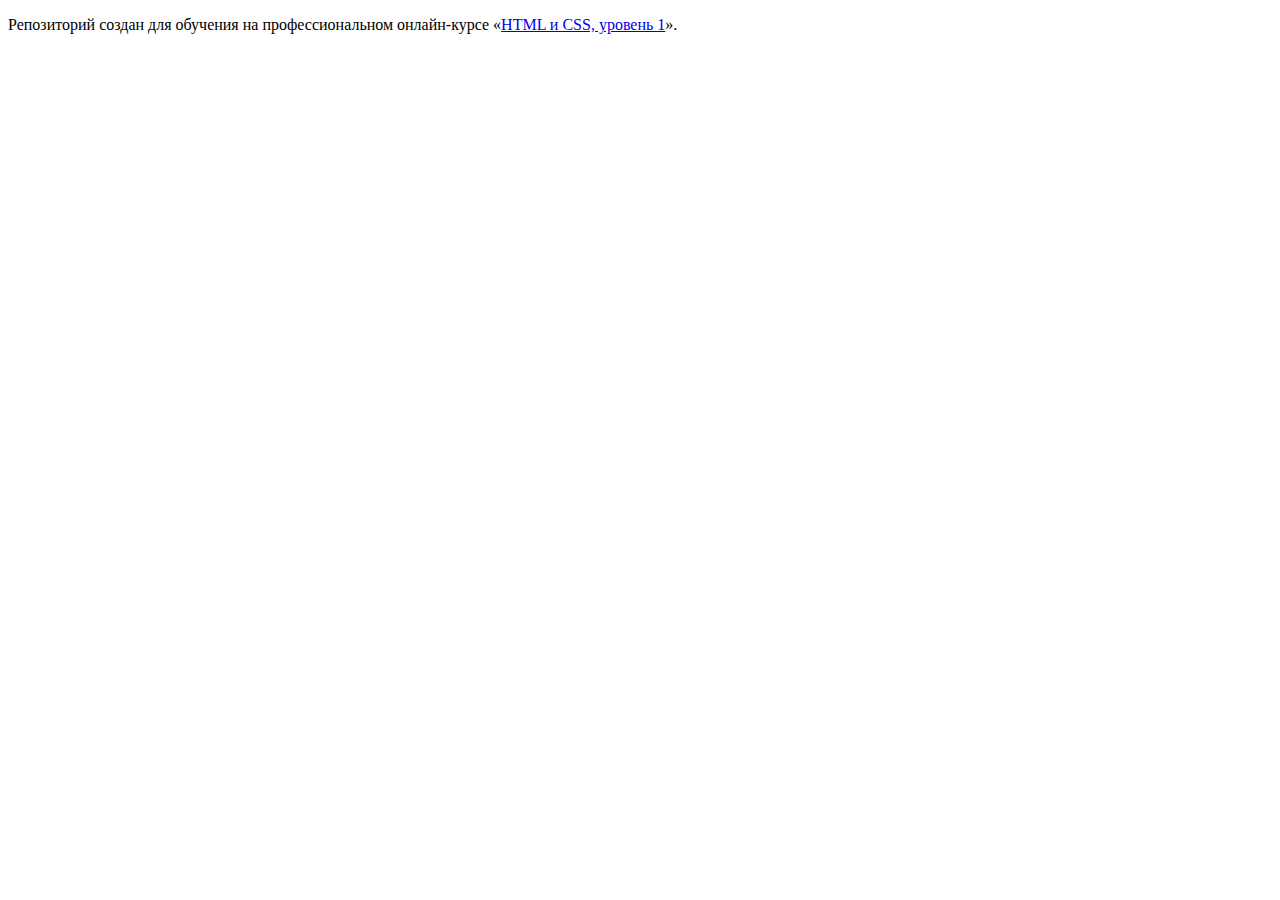
==== index.html @ acc7c1e1 ":hatching_chick:" ====
<!DOCTYPE html>
<html lang="ru">
  <head>
    <meta charset="utf-8">
    <title>HTML Academy: Седона</title>
  </head>
  <body>

    <p>Репозиторий создан для обучения на профессиональном онлайн‑курсе «<a href="https://htmlacademy.ru/intensive/htmlcss">HTML и CSS, уровень 1</a>».</p>

  </body>
</html>
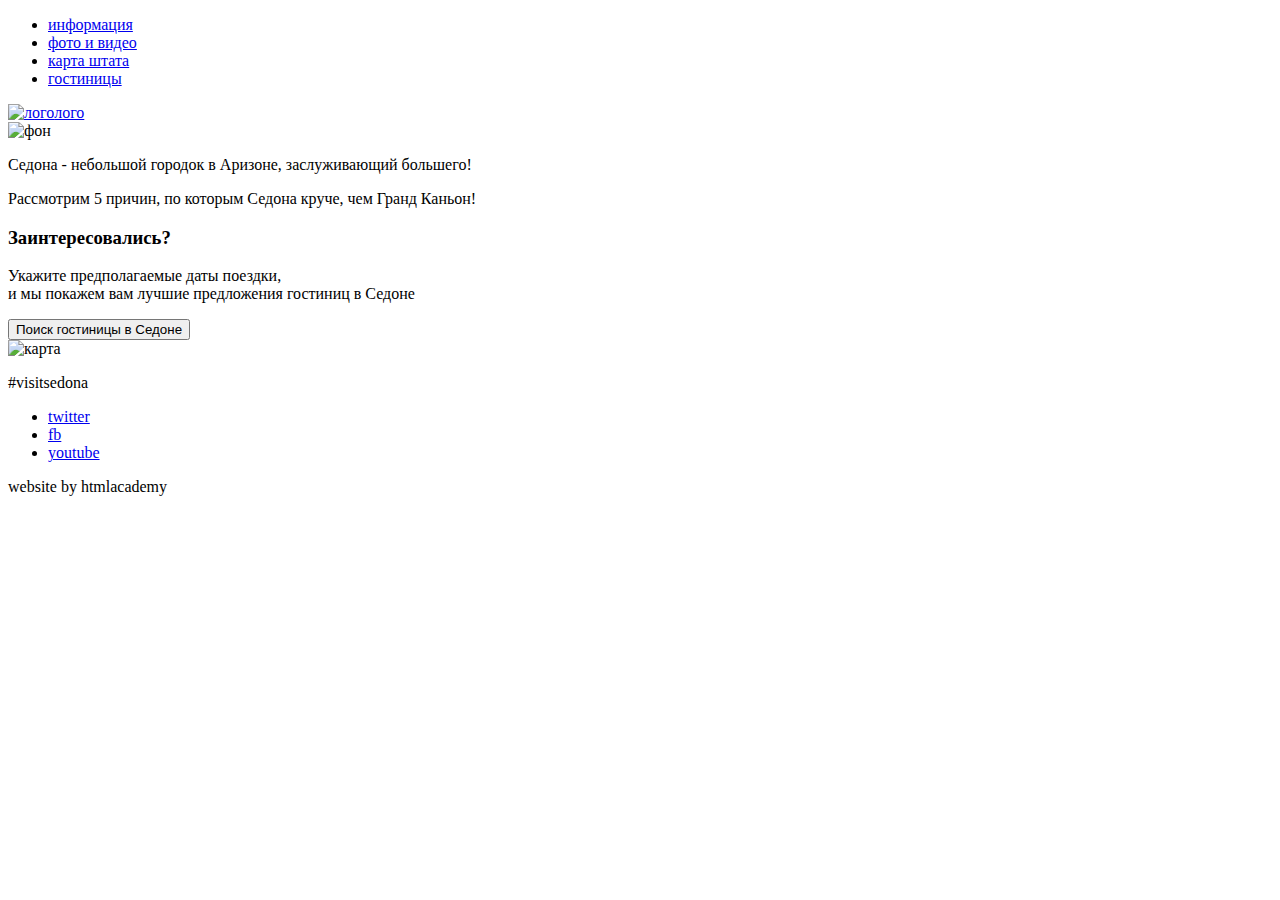
==== commit 01e1d23d: "Исправила дубль 3" ====
--- a/index.html
+++ b/index.html
@@ -1,12 +1,44 @@
 <!DOCTYPE html>
 <html lang="ru">
-  <head>
-    <meta charset="utf-8">
-    <title>HTML Academy: Седона</title>
-  </head>
-  <body>
-
-    <p>Репозиторий создан для обучения на профессиональном онлайн‑курсе «<a href="https://htmlacademy.ru/intensive/htmlcss">HTML и CSS, уровень 1</a>».</p>
-
-  </body>
+    <head>
+        <meta charset="utf-8">
+        <title>Главная │ Седона</title>
+        <link rel="stylesheet" href="css/normalize.css">
+        <link rel="stylesheet" href="css/style.css">
+    </head>
+    <body>
+        <header class="main-header">
+            <nav class="main-navigation">
+                <ul class="site-navigation">
+                    <li><a href="#">информация</a></li>
+                    <li><a href="#">фото и видео</a></li>
+                    <li><a href="#">карта штата</a></li>
+                    <li><a href="#">гостиницы</a></li>
+                </ul>
+                <a href="url"><img class="logo" src="url" alt="лого">лого</a>
+            </nav>
+        </header>
+        <main>
+            <section class="promo">
+                <img class="promo-pic" src="url" alt="фон">
+                <p class="promo-text">Седона - небольшой городок в Аризоне, заслуживающий большего!</p>
+                <p class="promo-info">Рассмотрим 5 причин, по которым Седона круче, чем Гранд Каньон!</p>
+            </section>
+            <section class="booking">
+                <h3 class="booking-title">Заинтересовались?</h3>
+                <p class="booking-info">Укажите предполагаемые даты поездки,<br>и мы покажем вам лучшие предложения гостиниц в Седоне</p>
+                <button class="button button-brown booking-button">Поиск гостиницы в Седоне</button>
+            </section>
+        </main>
+        <footer class="main-footer">
+            <img class="footer-map" src="url" alt="карта">
+            <p class="footer-hashtag">#visitsedona</p>
+            <ul class="footer-social">
+                <li><a class="social-btn" href="url">twitter</a></li>
+                <li><a class="social-btn" href="url">fb</a></li>
+                <li><a class="social-btn" href="url">youtube</a></li>
+            </ul>
+            <p class="footer-copyright">website by htmlacademy</p>
+        </footer>
+    </body>
 </html>
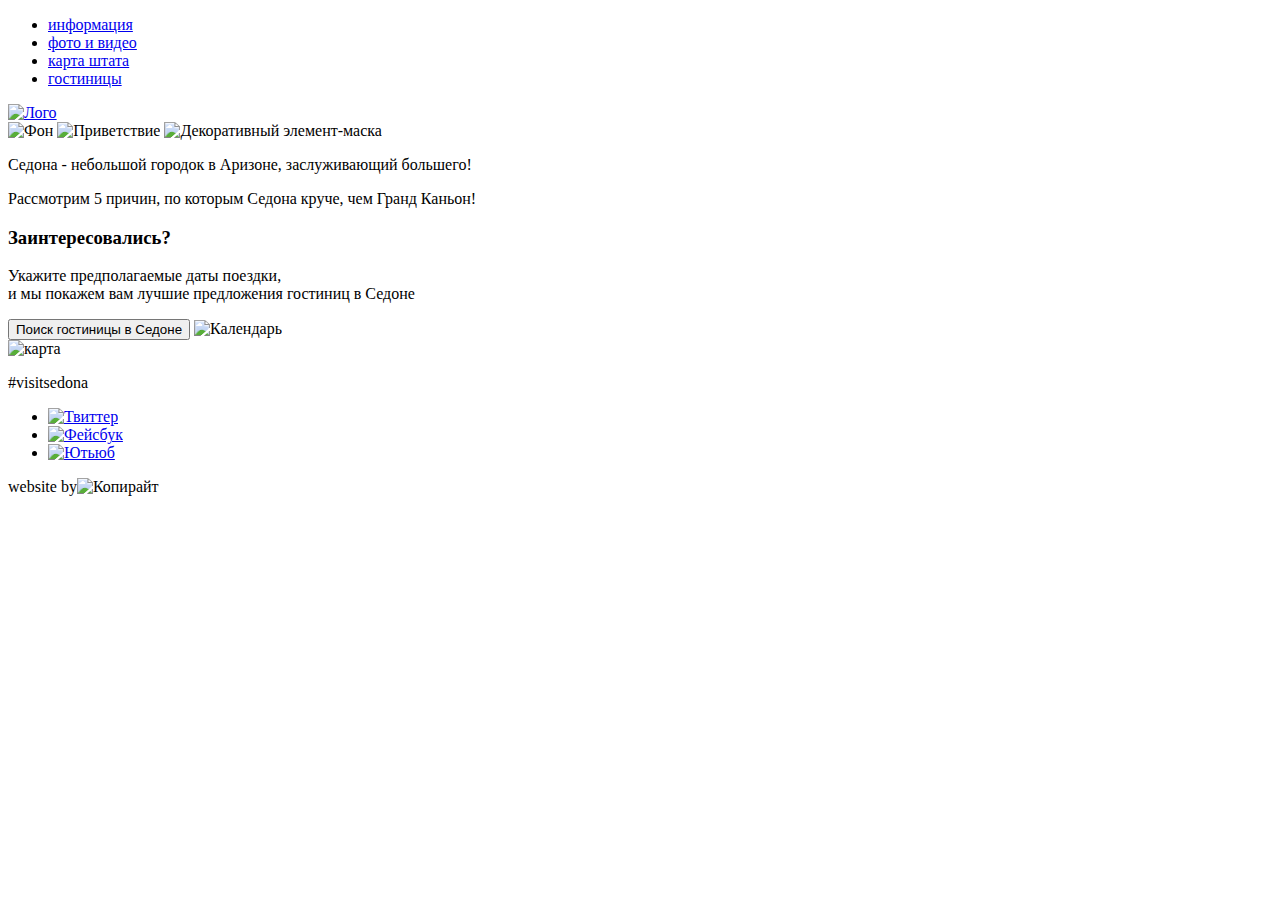
==== commit 09f7851e: "Подготовила графику" ====
--- a/index.html
+++ b/index.html
@@ -15,12 +15,16 @@
                     <li><a href="#">карта штата</a></li>
                     <li><a href="#">гостиницы</a></li>
                 </ul>
-                <a href="url"><img class="logo" src="url" alt="лого">лого</a>
+                <a href="url">
+                    <img class="logo" src="img/logo-sedona.svg" width="138" height="71" alt="Лого">
+                </a>
             </nav>
         </header>
-        <main>
+        <main class="container">
             <section class="promo">
-                <img class="promo-pic" src="url" alt="фон">
+                <img class="promo-pic" src="img/background-photo.jpg" width="1200" height="450" alt="Фон">
+                <img src="img/intro-welcome.svg" width="1907" height="1466" alt="Приветствие">
+                <img src="img/intro-mask.svg" width="5000" height="246" alt="Декоративный элемент-маска">
                 <p class="promo-text">Седона - небольшой городок в Аризоне, заслуживающий большего!</p>
                 <p class="promo-info">Рассмотрим 5 причин, по которым Седона круче, чем Гранд Каньон!</p>
             </section>
@@ -28,17 +32,30 @@
                 <h3 class="booking-title">Заинтересовались?</h3>
                 <p class="booking-info">Укажите предполагаемые даты поездки,<br>и мы покажем вам лучшие предложения гостиниц в Седоне</p>
                 <button class="button button-brown booking-button">Поиск гостиницы в Седоне</button>
+                <img src="img/calendar.svg" width="21" height="22" alt="Календарь">
             </section>
         </main>
         <footer class="main-footer">
             <img class="footer-map" src="url" alt="карта">
             <p class="footer-hashtag">#visitsedona</p>
             <ul class="footer-social">
-                <li><a class="social-btn" href="url">twitter</a></li>
-                <li><a class="social-btn" href="url">fb</a></li>
-                <li><a class="social-btn" href="url">youtube</a></li>
+                <li>
+                    <a class="social-btn" href="url">
+                        <img src="img/twitter.svg" width="17" height="15" alt="Твиттер">
+                    </a>
+                </li>
+                <li>
+                    <a class="social-btn" href="url">
+                        <img src="img/fb-icon.svg" width="12" height="22" alt="Фейсбук">
+                    </a>
+                </li>
+                <li>
+                    <a class="social-btn" href="url">
+                        <img src="img/youtube.svg" width="20" height="16" alt="Ютьюб">
+                    </a>
+                </li>
             </ul>
-            <p class="footer-copyright">website by htmlacademy</p>
+            <p class="footer-copyright">website by<img src="img/logo-htmlacademy.svg" width="115" height="41" alt="Копирайт"></p>
         </footer>
     </body>
 </html>
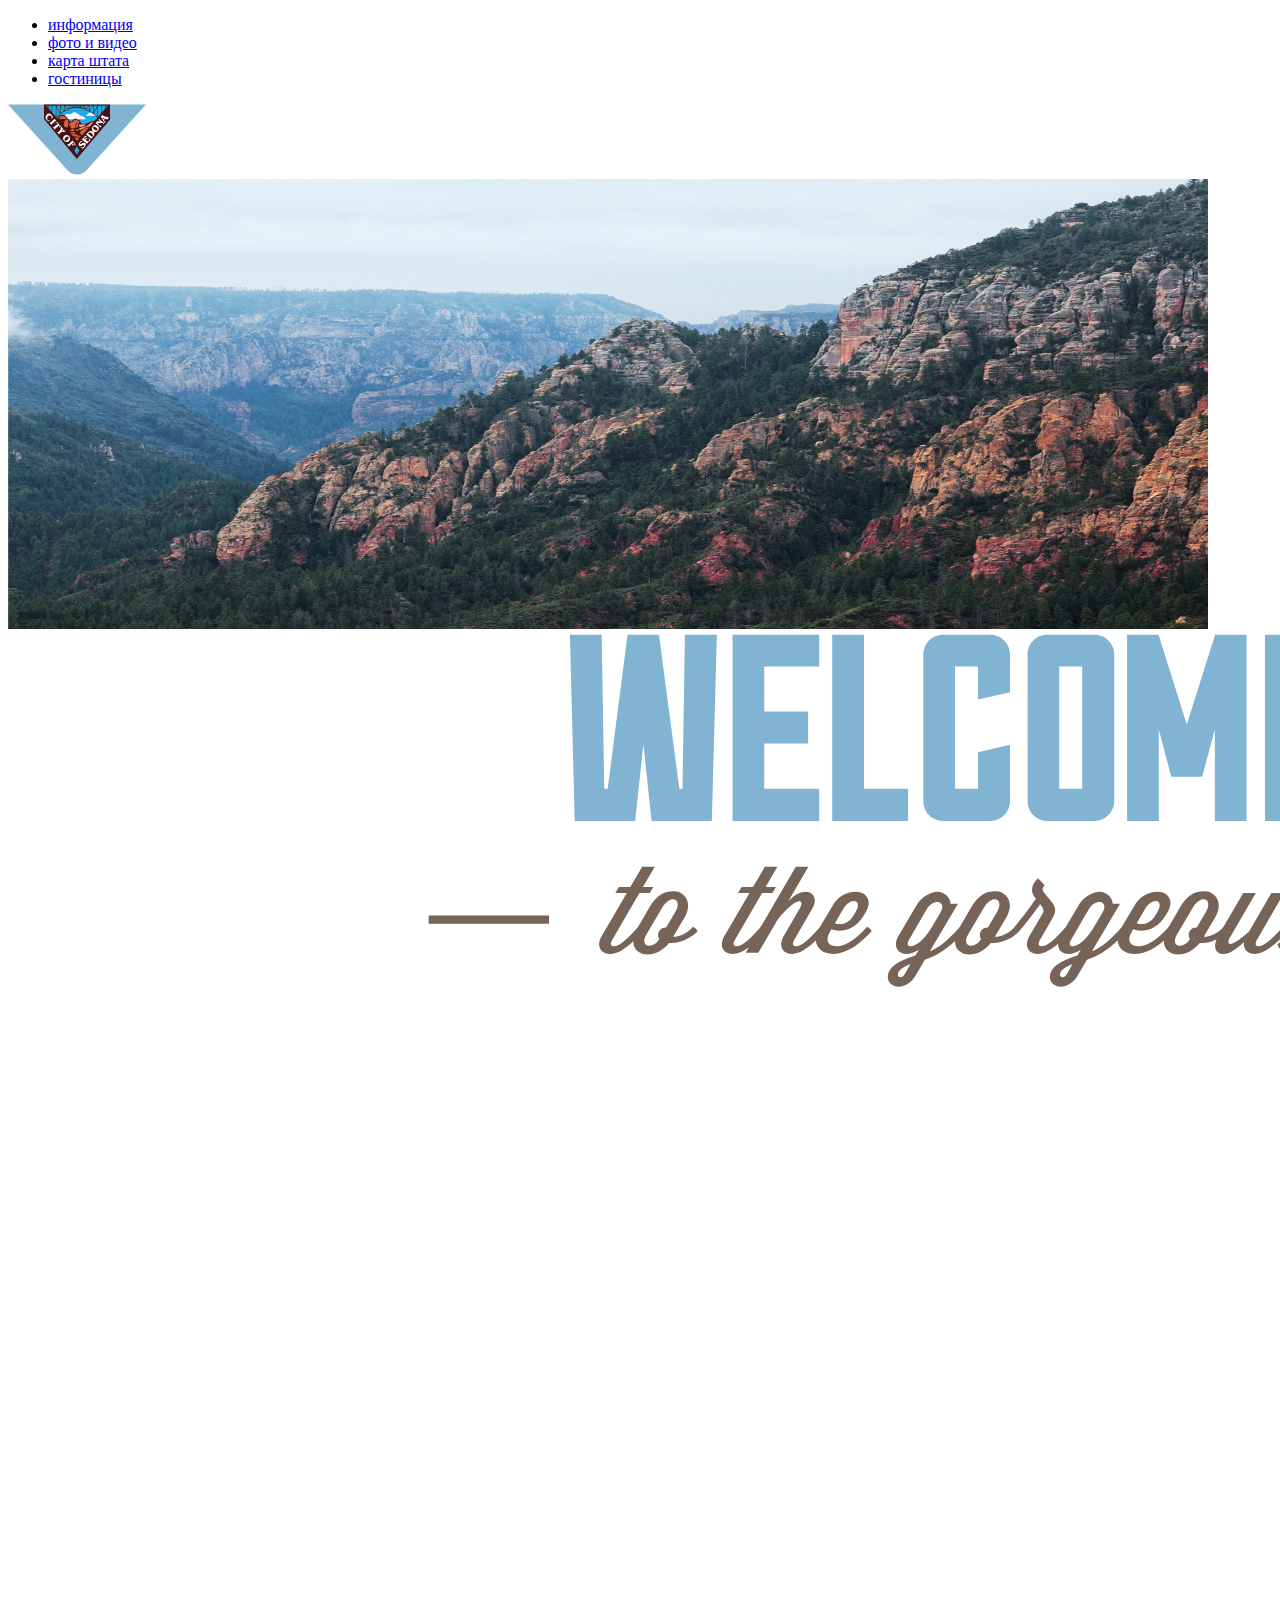
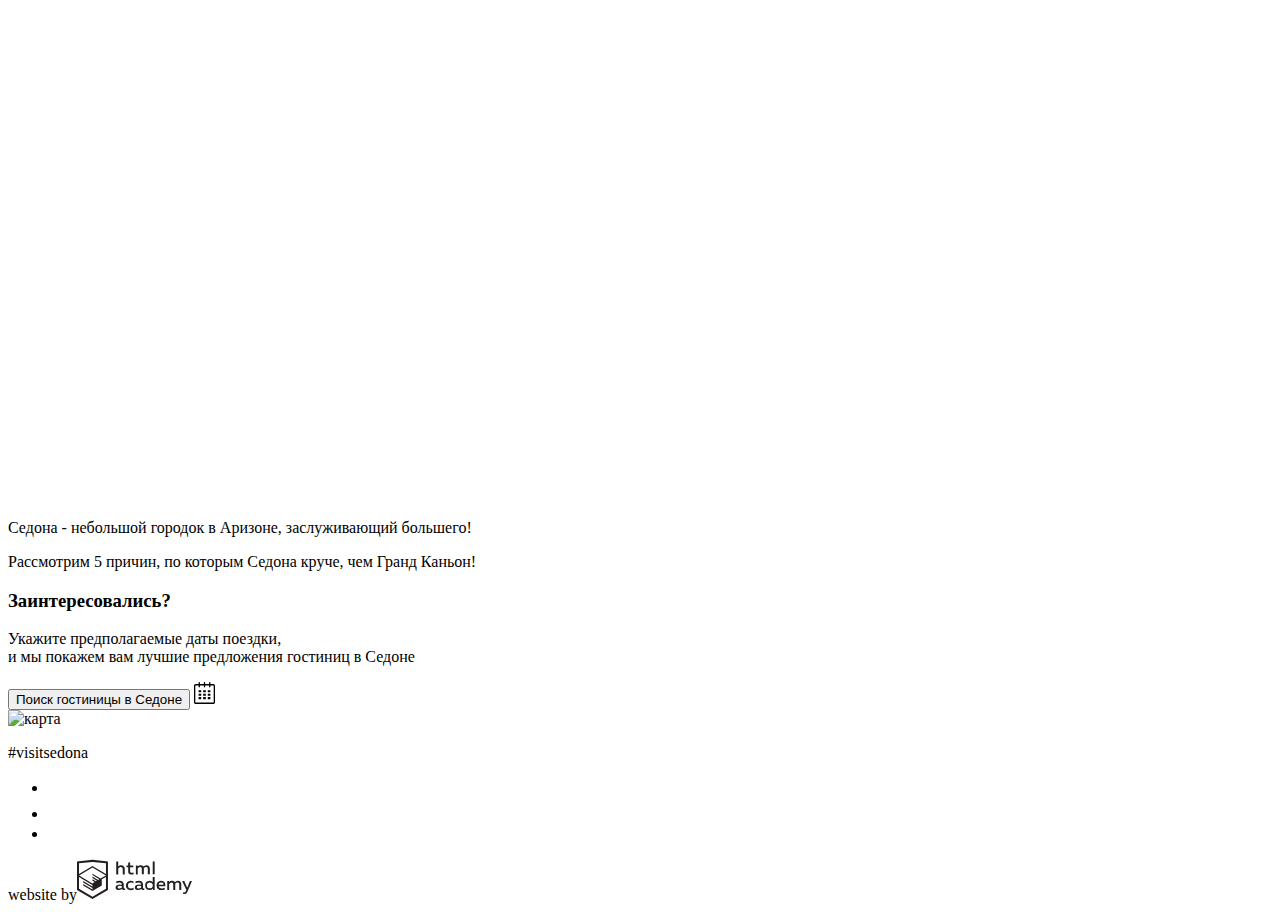
==== commit df90d0a6: "Внесла исправления в декоративную часть" ====
--- a/index.html
+++ b/index.html
@@ -16,15 +16,14 @@
                     <li><a href="#">гостиницы</a></li>
                 </ul>
                 <a href="url">
-                    <img class="logo" src="img/logo-sedona.svg" width="138" height="71" alt="Лого">
+                    <img class="logo" src="img/logo-sedona.svg" width="138" height="71" alt="Лого Седоны">
                 </a>
             </nav>
         </header>
         <main class="container">
             <section class="promo">
-                <img class="promo-pic" src="img/background-photo.jpg" width="1200" height="450" alt="Фон">
+                <img class="promo-pic" src="img/promo-sedona.jpg" width="1200" height="450" alt="Фон">
                 <img src="img/intro-welcome.svg" width="1907" height="1466" alt="Приветствие">
-                <img src="img/intro-mask.svg" width="5000" height="246" alt="Декоративный элемент-маска">
                 <p class="promo-text">Седона - небольшой городок в Аризоне, заслуживающий большего!</p>
                 <p class="promo-info">Рассмотрим 5 причин, по которым Седона круче, чем Гранд Каньон!</p>
             </section>
@@ -33,6 +32,7 @@
                 <p class="booking-info">Укажите предполагаемые даты поездки,<br>и мы покажем вам лучшие предложения гостиниц в Седоне</p>
                 <button class="button button-brown booking-button">Поиск гостиницы в Седоне</button>
                 <img src="img/calendar.svg" width="21" height="22" alt="Календарь">
+
             </section>
         </main>
         <footer class="main-footer">
@@ -41,21 +41,22 @@
             <ul class="footer-social">
                 <li>
                     <a class="social-btn" href="url">
-                        <img src="img/twitter.svg" width="17" height="15" alt="Твиттер">
+                        <img src="img/twitter-icon.svg" width="17" height="15" alt="Твиттер">
                     </a>
                 </li>
                 <li>
                     <a class="social-btn" href="url">
                         <img src="img/fb-icon.svg" width="12" height="22" alt="Фейсбук">
+
                     </a>
                 </li>
                 <li>
                     <a class="social-btn" href="url">
-                        <img src="img/youtube.svg" width="20" height="16" alt="Ютьюб">
+                        <img src="img/youtube-icon.svg" width="20" height="16" alt="Ютьюб">
                     </a>
                 </li>
             </ul>
-            <p class="footer-copyright">website by<img src="img/logo-htmlacademy.svg" width="115" height="41" alt="Копирайт"></p>
+            <p class="footer-copyright">website by<img src="img/logo-htmlacademy.svg" width="115" height="41" alt="Логотип HTML Academy"></p>
         </footer>
     </body>
 </html>
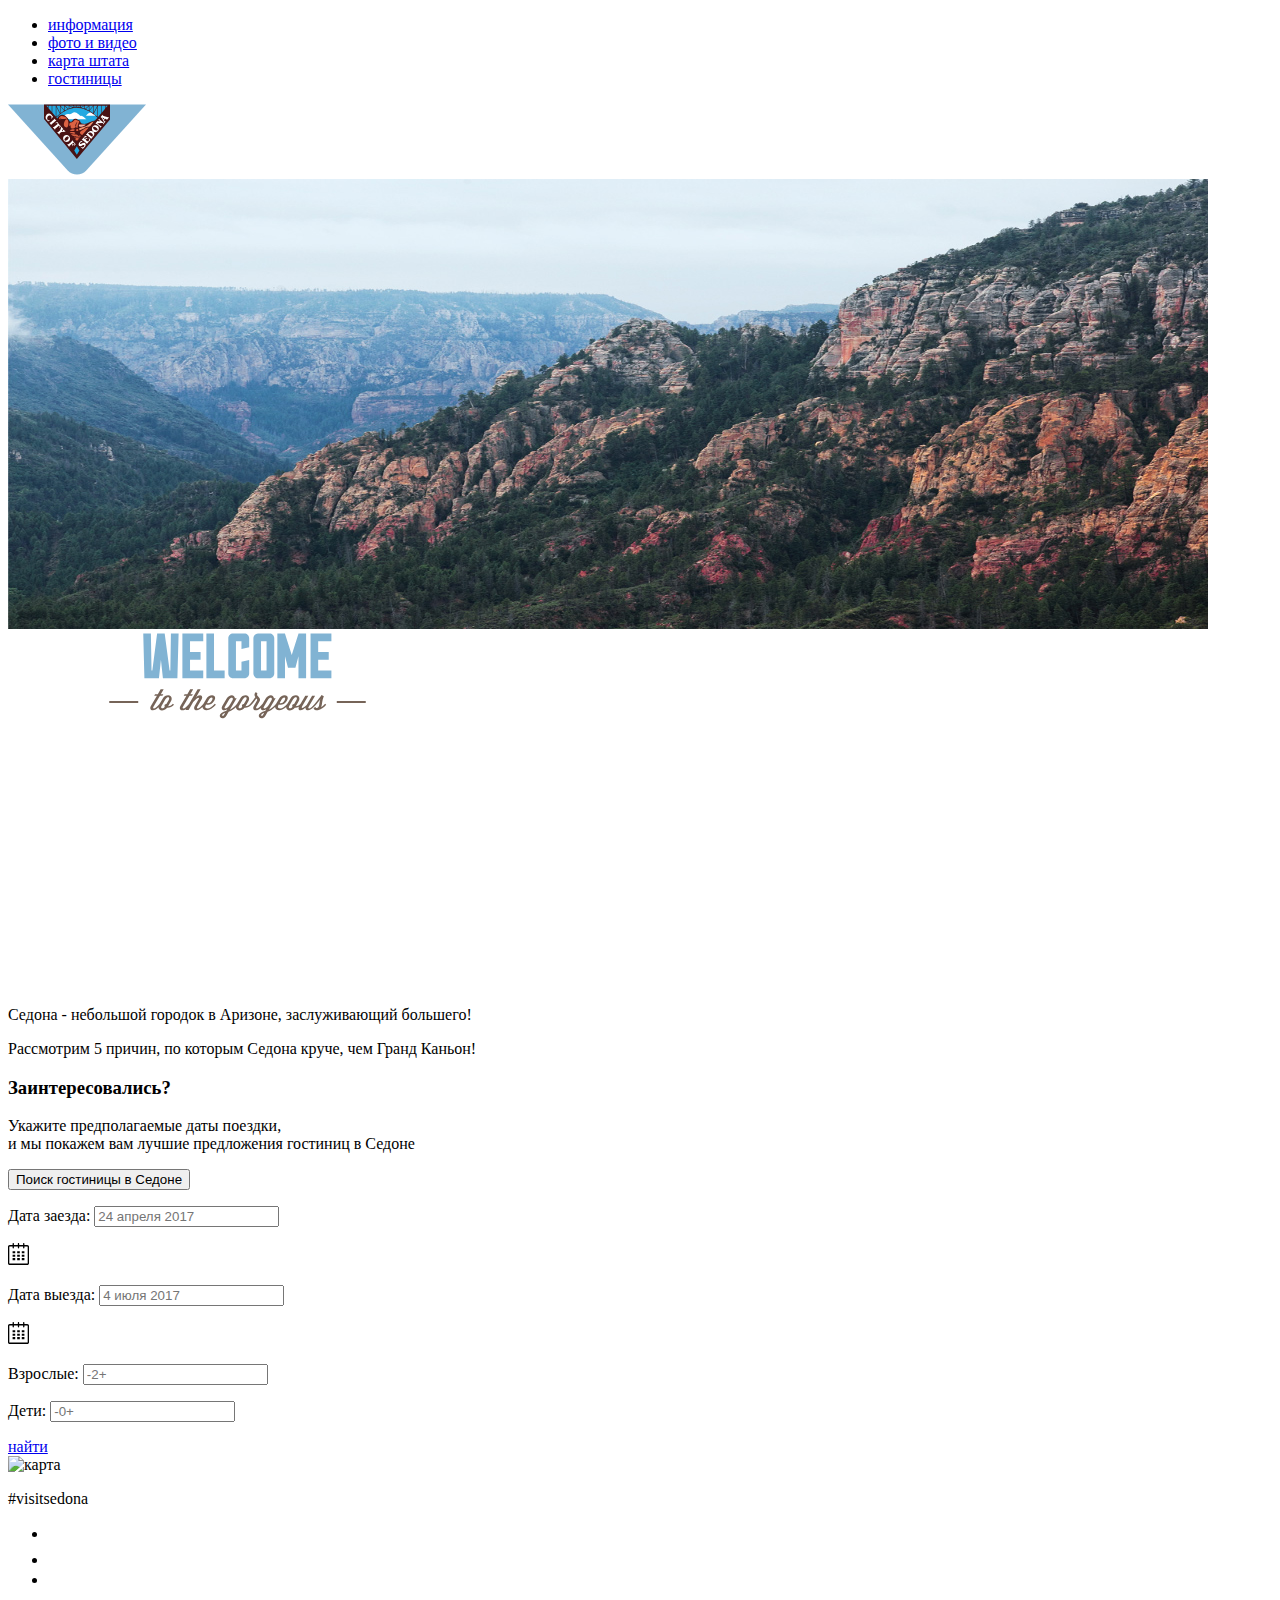
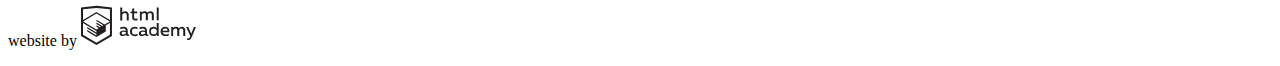
==== commit ba457f2d: "Внесла изменения. Доступность и формы" ====
--- a/index.html
+++ b/index.html
@@ -23,16 +23,39 @@
         <main class="container">
             <section class="promo">
                 <img class="promo-pic" src="img/promo-sedona.jpg" width="1200" height="450" alt="Фон">
-                <img src="img/intro-welcome.svg" width="1907" height="1466" alt="Приветствие">
+                <img src="img/intro-welcome.svg" width="459" height="353" alt="Приветствие">
                 <p class="promo-text">Седона - небольшой городок в Аризоне, заслуживающий большего!</p>
                 <p class="promo-info">Рассмотрим 5 причин, по которым Седона круче, чем Гранд Каньон!</p>
             </section>
             <section class="booking">
                 <h3 class="booking-title">Заинтересовались?</h3>
                 <p class="booking-info">Укажите предполагаемые даты поездки,<br>и мы покажем вам лучшие предложения гостиниц в Седоне</p>
-                <button class="button button-brown booking-button">Поиск гостиницы в Седоне</button>
-                <img src="img/calendar.svg" width="21" height="22" alt="Календарь">
+                <aside class="search-field">
+                    <button class="button button-brown booking-button">Поиск гостиницы в Седоне</button>
+                    <form class="search-data" method="post" action="#">
+                        <p>
+                            <label for="arriving">Дата заезда:</label>
+                            <input id="arriving" type="text" name="date" placeholder="24 апреля 2017">
+                        </p>
+                        <img src="img/calendar.svg" width="21" height="22" alt="Календарь">
 
+                        <p>
+                            <label for="leaving">Дата выезда:</label>
+                            <input id="leaving" type="text" name="date" placeholder="4 июля 2017">
+                        </p>
+                        <img src="img/calendar.svg" width="21" height="22" alt="Календарь">
+                        
+                        <p>
+                            <label for="adult">Взрослые:</label>
+                            <input id="adult" type="text" name="amount" placeholder="-2+">
+                        </p>
+                        <p>
+                            <label for="children">Дети:</label>
+                            <input id="children" type="text" name="amount" placeholder="-0+">
+                        </p>
+                        <a href="#">найти</a>
+                    </form>
+                </aside>
             </section>
         </main>
         <footer class="main-footer">
@@ -56,7 +79,12 @@
                     </a>
                 </li>
             </ul>
-            <p class="footer-copyright">website by<img src="img/logo-htmlacademy.svg" width="115" height="41" alt="Логотип HTML Academy"></p>
+            <p class="footer-copyright">
+                website by
+                <a href="https://htmlacademy.ru/intensive/htmlcss">
+                    <img src="img/logo-htmlacademy.svg" width="115" height="41" alt="Логотип HTML Academy">
+                </a>
+            </p>
         </footer>
     </body>
 </html>
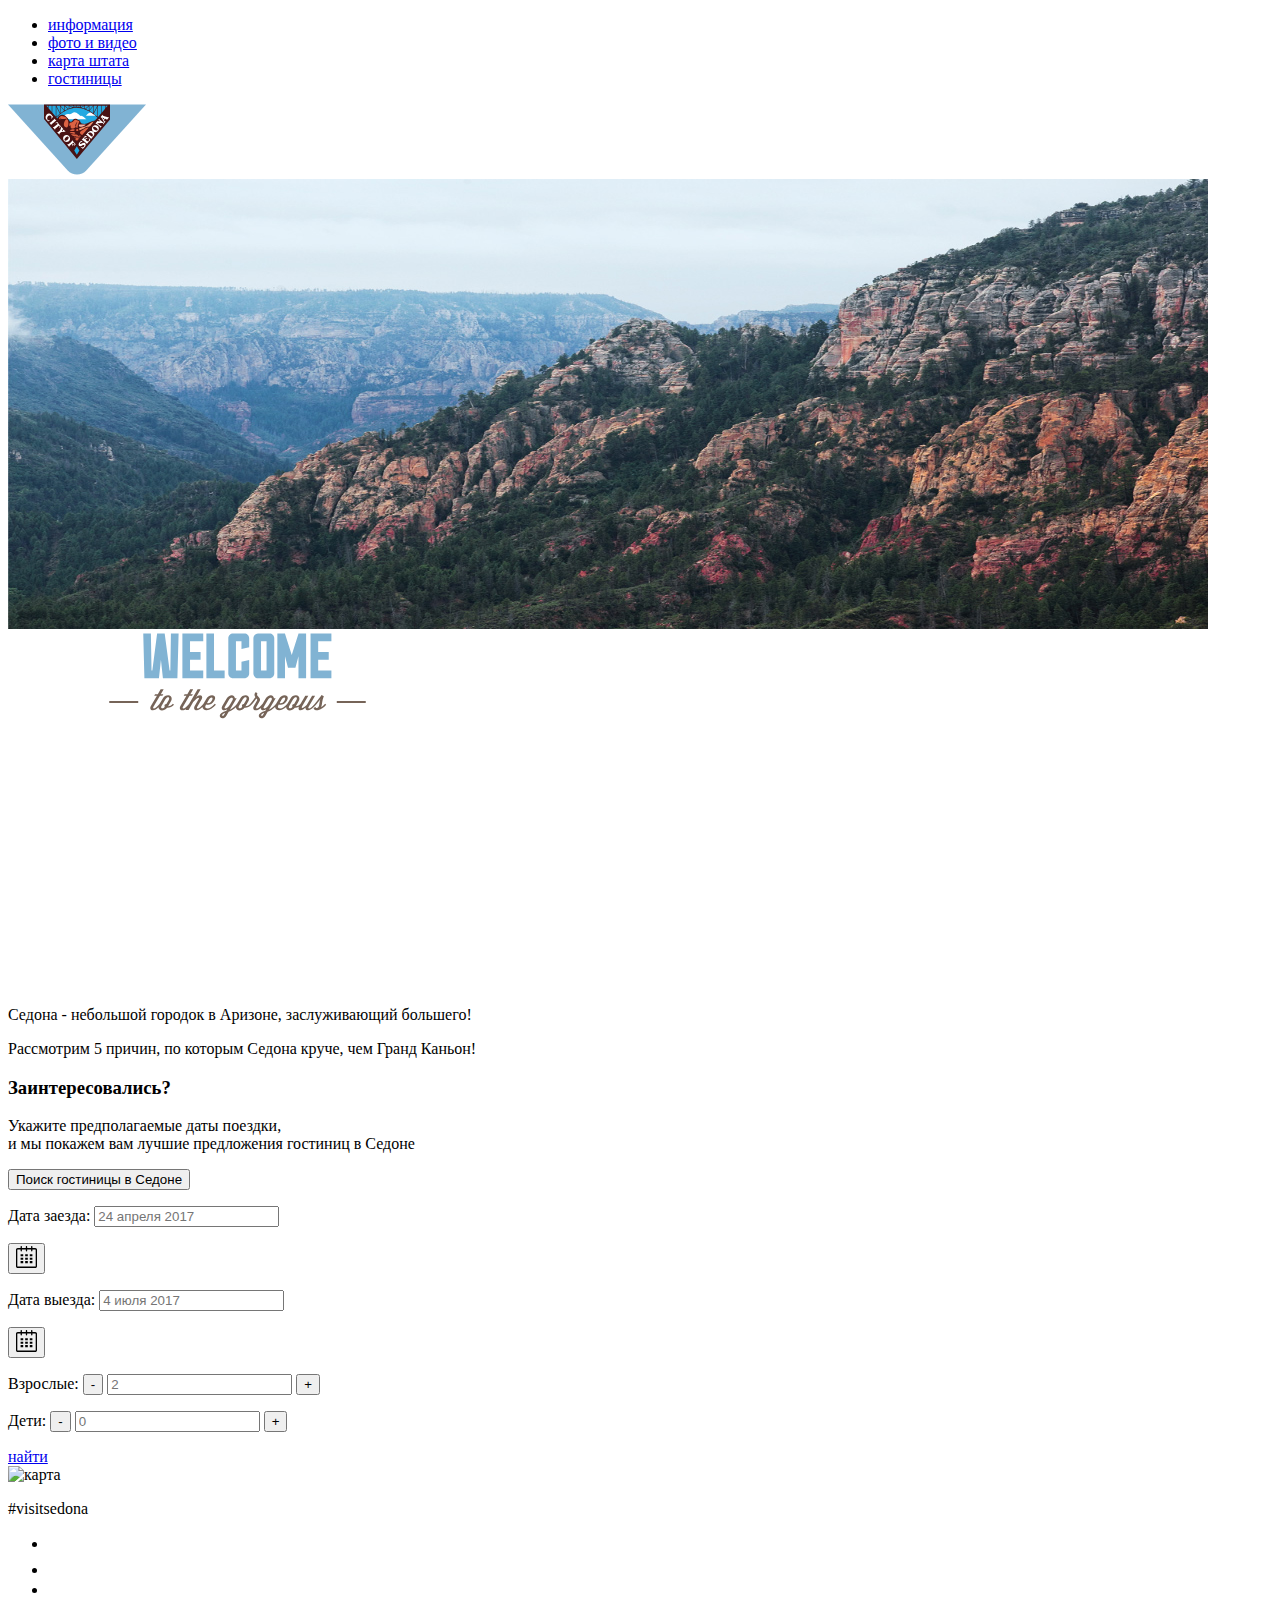
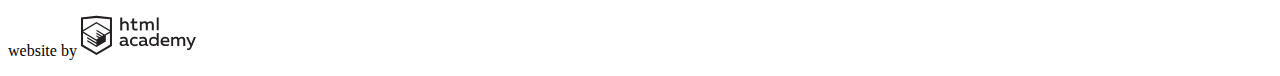
==== commit 28790f90: "Доработка "доступности"" ====
--- a/index.html
+++ b/index.html
@@ -15,7 +15,7 @@
                     <li><a href="#">карта штата</a></li>
                     <li><a href="#">гостиницы</a></li>
                 </ul>
-                <a href="url">
+                <a href="#">
                     <img class="logo" src="img/logo-sedona.svg" width="138" height="71" alt="Лого Седоны">
                 </a>
             </nav>
@@ -30,51 +30,69 @@
             <section class="booking">
                 <h3 class="booking-title">Заинтересовались?</h3>
                 <p class="booking-info">Укажите предполагаемые даты поездки,<br>и мы покажем вам лучшие предложения гостиниц в Седоне</p>
-                <aside class="search-field">
+                <aside class="search-sedona">
                     <button class="button button-brown booking-button">Поиск гостиницы в Седоне</button>
-                    <form class="search-data" method="post" action="#">
-                        <p>
-                            <label for="arriving">Дата заезда:</label>
-                            <input id="arriving" type="text" name="date" placeholder="24 апреля 2017">
-                        </p>
-                        <img src="img/calendar.svg" width="21" height="22" alt="Календарь">
+                    <div class="search-field">
+                        <form class="search-data" method="get" action="https://echo.htmlacademy.ru">
+                            <p>
+                                <label for="arriving">Дата заезда:</label>
+                                <input id="arriving" type="text" name="date" placeholder="24 апреля 2017">
+                            </p>
+                            <button class="button search-button">
+                                <img src="img/calendar.svg" width="21" height="22" alt="Календарь">
 
-                        <p>
-                            <label for="leaving">Дата выезда:</label>
-                            <input id="leaving" type="text" name="date" placeholder="4 июля 2017">
-                        </p>
-                        <img src="img/calendar.svg" width="21" height="22" alt="Календарь">
-                        
-                        <p>
-                            <label for="adult">Взрослые:</label>
-                            <input id="adult" type="text" name="amount" placeholder="-2+">
-                        </p>
-                        <p>
-                            <label for="children">Дети:</label>
-                            <input id="children" type="text" name="amount" placeholder="-0+">
-                        </p>
-                        <a href="#">найти</a>
-                    </form>
+                            </button>
+                            <p>
+                                <label for="leaving">Дата выезда:</label>
+                                <input id="leaving" type="text" name="date" placeholder="4 июля 2017">
+                            </p>
+                            <button class="button search-button">
+                                <img src="img/calendar.svg" width="21" height="22" alt="Календарь">
+
+                            </button>
+                            <p>
+                                <label for="adult">Взрослые:</label>
+                                <button class="button less-button">
+                                    -
+                                </button>
+                                <input id="adult" type="text" name="amount" placeholder="2">
+                                <button class="button more-button">
+                                    +
+                                </button>
+                            </p>
+                            <p>
+                                <label for="children">Дети:</label>
+                                <button class="button less-button">
+                                    -
+                                </button>
+                                <input id="children" type="text" name="amount" placeholder="0">
+                                <button class="button more-button">
+                                    +
+                                </button>
+                            </p>
+                            <a href="#">найти</a>
+                        </form>
+                    </div>
                 </aside>
             </section>
         </main>
         <footer class="main-footer">
-            <img class="footer-map" src="url" alt="карта">
+            <img class="footer-map" src="#" alt="карта">
             <p class="footer-hashtag">#visitsedona</p>
             <ul class="footer-social">
                 <li>
-                    <a class="social-btn" href="url">
+                    <a class="social-btn" href="#">
                         <img src="img/twitter-icon.svg" width="17" height="15" alt="Твиттер">
                     </a>
                 </li>
                 <li>
-                    <a class="social-btn" href="url">
+                    <a class="social-btn" href="#">
                         <img src="img/fb-icon.svg" width="12" height="22" alt="Фейсбук">
 
                     </a>
                 </li>
                 <li>
-                    <a class="social-btn" href="url">
+                    <a class="social-btn" href="#">
                         <img src="img/youtube-icon.svg" width="20" height="16" alt="Ютьюб">
                     </a>
                 </li>
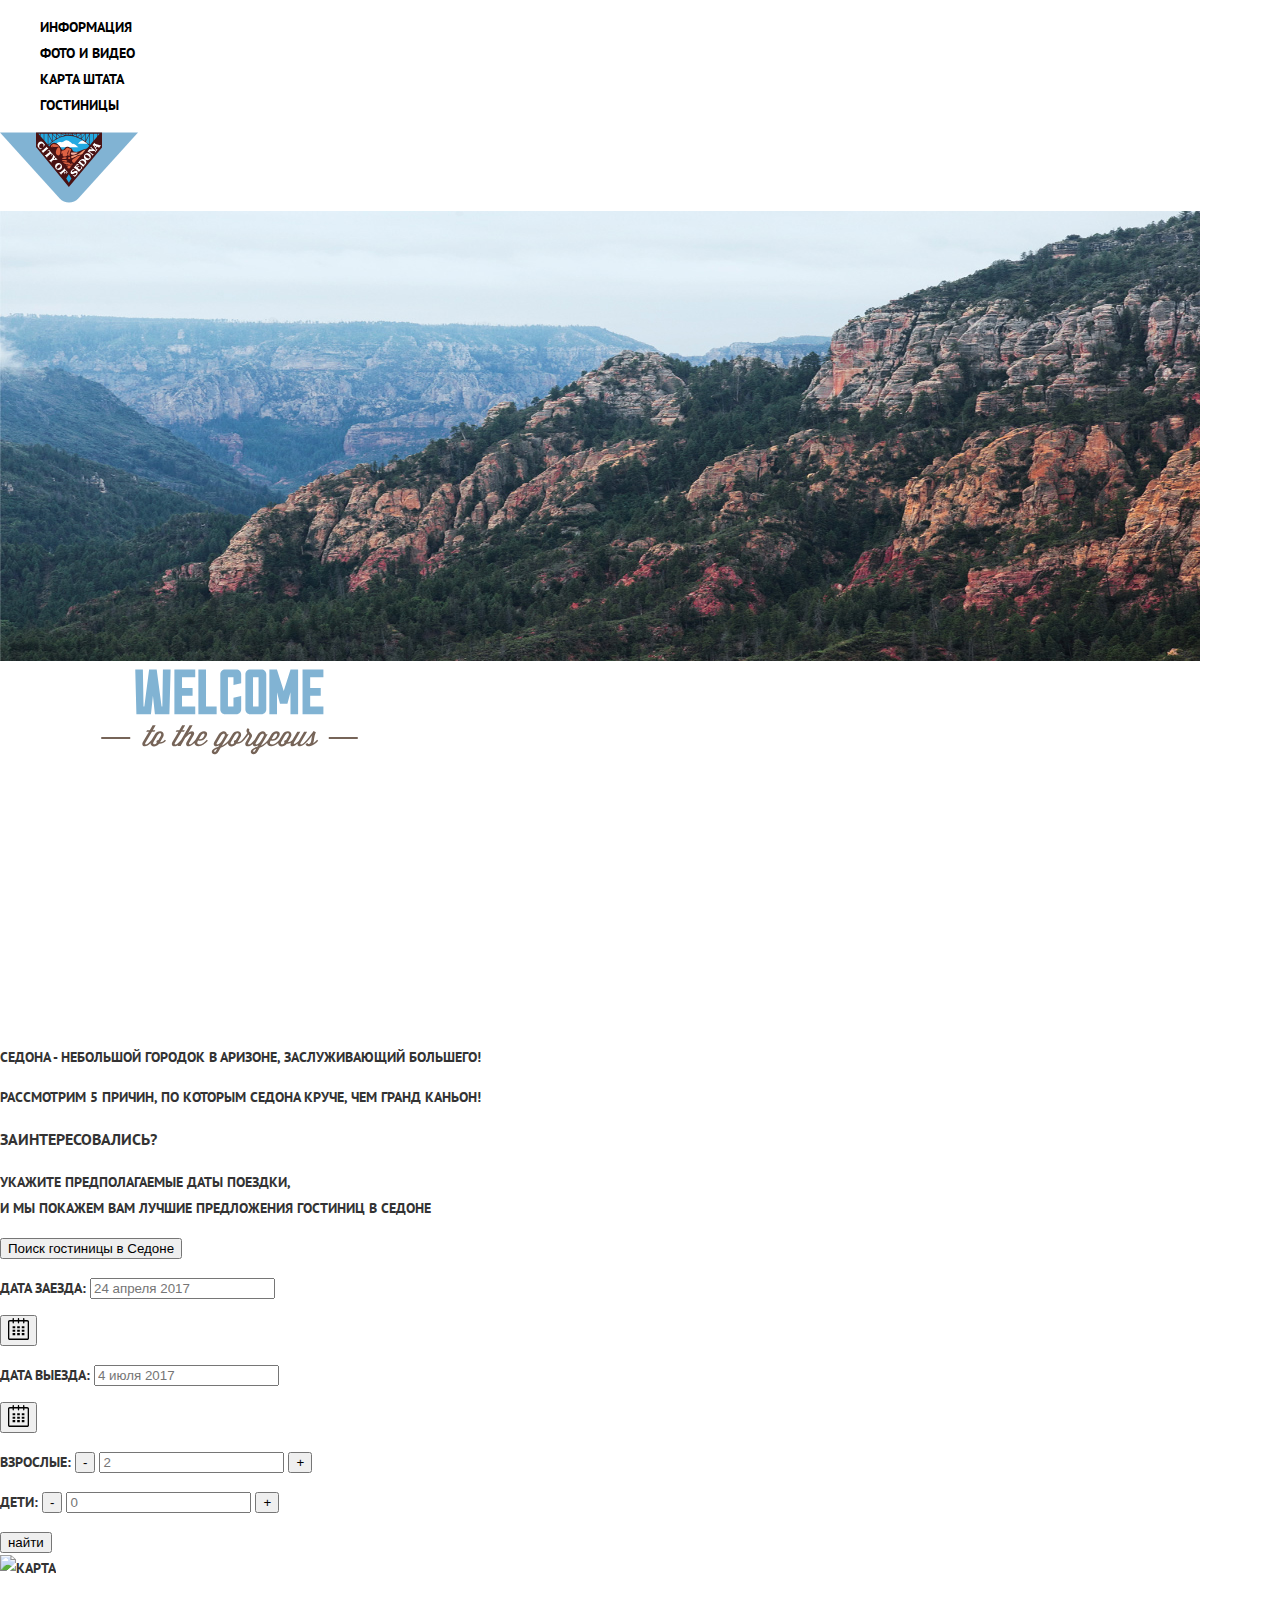
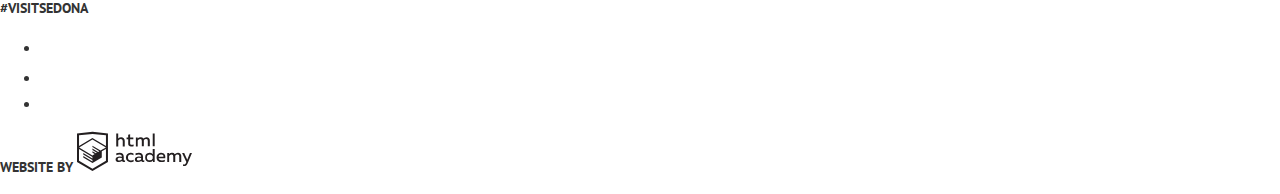
==== commit 73a55f20: "Часть css" ====
--- a/index.html
+++ b/index.html
@@ -3,6 +3,7 @@
     <head>
         <meta charset="utf-8">
         <title>Главная │ Седона</title>
+        <link href="https://fonts.googleapis.com/css?family=PT+Sans:400,700&amp;subset=cyrillic" rel="stylesheet">
         <link rel="stylesheet" href="css/normalize.css">
         <link rel="stylesheet" href="css/style.css">
     </head>
@@ -13,11 +14,9 @@
                     <li><a href="#">информация</a></li>
                     <li><a href="#">фото и видео</a></li>
                     <li><a href="#">карта штата</a></li>
-                    <li><a href="#">гостиницы</a></li>
+                    <li><a href="catalog.html">гостиницы</a></li>
                 </ul>
-                <a href="#">
                     <img class="logo" src="img/logo-sedona.svg" width="138" height="71" alt="Лого Седоны">
-                </a>
             </nav>
         </header>
         <main class="container">
@@ -30,50 +29,36 @@
             <section class="booking">
                 <h3 class="booking-title">Заинтересовались?</h3>
                 <p class="booking-info">Укажите предполагаемые даты поездки,<br>и мы покажем вам лучшие предложения гостиниц в Седоне</p>
-                <aside class="search-sedona">
-                    <button class="button button-brown booking-button">Поиск гостиницы в Седоне</button>
+                <section class="search-sedona">
+                    <button class="button button-brown booking-button" type="button">Поиск гостиницы в Седоне</button>
                     <div class="search-field">
                         <form class="search-data" method="get" action="https://echo.htmlacademy.ru">
                             <p>
-                                <label for="arriving">Дата заезда:</label>
-                                <input id="arriving" type="text" name="date" placeholder="24 апреля 2017">
+                                <label for="check-in-date">Дата заезда:</label>
+                                <input id="check-in-date" type="text" name="check-in-date" placeholder="24 апреля 2017">
                             </p>
-                            <button class="button search-button">
-                                <img src="img/calendar.svg" width="21" height="22" alt="Календарь">
-
-                            </button>
+                            <button class="button search-button" type="button"><img src="img/calendar.svg" width="21" height="22" alt="Календарь"></button>
                             <p>
-                                <label for="leaving">Дата выезда:</label>
-                                <input id="leaving" type="text" name="date" placeholder="4 июля 2017">
+                                <label for="check-out-date">Дата выезда:</label>
+                                <input id="check-out-date" type="text" name="check-out-date" placeholder="4 июля 2017">
                             </p>
-                            <button class="button search-button">
-                                <img src="img/calendar.svg" width="21" height="22" alt="Календарь">
-
-                            </button>
+                            <button class="button search-button" type="button"><img src="img/calendar.svg" width="21" height="22" alt="Календарь"></button>
                             <p>
-                                <label for="adult">Взрослые:</label>
-                                <button class="button less-button">
-                                    -
-                                </button>
-                                <input id="adult" type="text" name="amount" placeholder="2">
-                                <button class="button more-button">
-                                    +
-                                </button>
+                                <label for="number-of-adults">Взрослые:</label>
+                                <button class="button button-remove" type="button">-</button>
+                                <input id="number-of-adults" type="text" name="number-of-adults" placeholder="2">
+                                <button class="button button-add">+</button>
                             </p>
                             <p>
-                                <label for="children">Дети:</label>
-                                <button class="button less-button">
-                                    -
-                                </button>
-                                <input id="children" type="text" name="amount" placeholder="0">
-                                <button class="button more-button">
-                                    +
-                                </button>
+                                <label for="number-of-children">Дети:</label>
+                                <button class="button less-button" type="button">-</button>
+                                <input id="number-of-children" type="text" name="number-of-children" placeholder="0">
+                                <button class="button more-button">+</button>
                             </p>
-                            <a href="#">найти</a>
+                            <button class="button button-blue" type="submit">найти</button>
                         </form>
                     </div>
-                </aside>
+                </section>
             </section>
         </main>
         <footer class="main-footer">
@@ -88,7 +73,6 @@
                 <li>
                     <a class="social-btn" href="#">
                         <img src="img/fb-icon.svg" width="12" height="22" alt="Фейсбук">
-
                     </a>
                 </li>
                 <li>
--- a/css/style.css
+++ b/css/style.css
@@ -0,0 +1,36 @@
+body {
+    margin: 0;
+    padding: 0;
+
+    font-family: 'PT Sans', sans-serif;
+    font-size: 14px;
+    line-height: 26px;
+    font-weight: 700;
+    color: #333333;
+    text-transform: uppercase;
+}
+
+a {
+    text-decoration: none;
+}
+
+.main-navigation {
+    font-size: 14px;
+    line-height: 26px;
+    color: #000000;
+  
+    background-color: #ffffff;
+}
+
+.site-navigation {
+    list-style: none;
+}
+
+.site-navigation a {
+    color: #000000;
+}
+
+.site-navigation a:hover,
+.footer-copyright a:hover {
+    color: #81b3d2;
+}